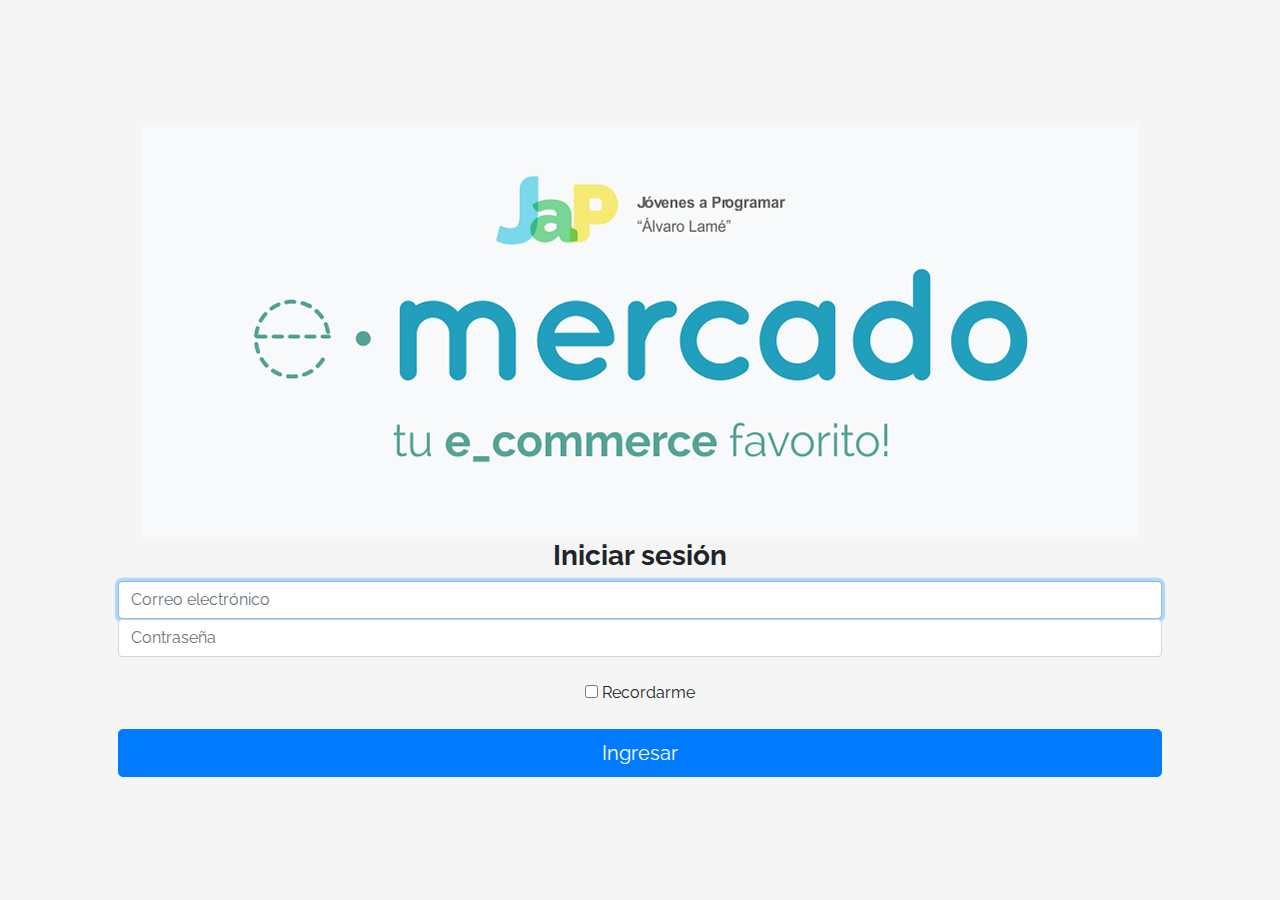
==== index.html @ ef5554bc "Update index.html" ====
<!DOCTYPE html>
<!-- saved from url=(0049)https://getbootstrap.com/docs/4.3/examples/album/ -->
<html lang="en">

<head>
  <meta http-equiv="Content-Type" content="text/html; charset=UTF-8">
  <meta name="viewport" content="width=device-width, initial-scale=1, shrink-to-fit=no">
  <meta name="description" content="">
  <title>eMercado - Todo lo que busques está aquí</title>

  <link rel="canonical" href="https://getbootstrap.com/docs/4.3/examples/album/">
  <link href="https://fonts.googleapis.com/css?family=Raleway:300,300i,400,400i,700,700i,900,900i" rel="stylesheet">
  <!-- Bootstrap core CSS -->
  <link href="css/bootstrap.min.css" rel="stylesheet">
  <link href="css/styles.css" rel="stylesheet">
  <style>
    html, body{
      height: 100%;
    }

    body {
      display: -ms-flexbox;
      display: flex;
      -ms-flex-align: center;
      align-items: center;
      padding-top: 40px;
      padding-bottom: 40px;
      background-color: #f5f5f5;
    }

    .signin {
      width: 100%;
      max-width: 330px;
      padding: 15px;
      margin: auto;
    }
  </style>
</head>

<body class="text-center">


  
    <div class="container p-5 text-center" > 
      <form method="POST" id="signin" class="form-signin">
        <img class= "img-fluid" src="img/login.png" alt=""   >

        <h3><b>Iniciar sesión</b></h3>
        <input type="email" id="userEmail" class="form-control" placeholder="Correo electrónico" required autofocus="">
        <input type="password" id="inputPassword" class="form-control" placeholder="Contraseña" required>
        <div class="checkbox mb-3">
          <br>
          <label>
            <input type="checkbox" value="remember-me"> Recordarme
          </label>
        </div>
      
        <button class="btn btn-lg btn-primary btn-block" type="submit" href="category-info.html">Ingresar</button>
     
      
       
      </form>
    </div>




  <script src="js/init.js"></script>
  <script src="js/login.js"></script>
</body>
</html>
---- css/styles.css ----
.jumbotron, .card-body, .container, .site-header{
    font-family: 'Raleway', serif !important;
}

.jumbotron .display-4{
    font-weight: bold;
}

.jumbotron {
  height: 50vh;
  padding: 5em inherit;
  margin-bottom: 0;
  background-color: #53C0FB;
  background: url('../img/cover_back.png');
  background-size: cover;
  background-position: center;
  background-repeat: no-repeat;
  color: black;
  font-weight: bold;
}

@media (min-width: 768px) {
  .jumbotron {
    padding-top: 6rem;
    padding-bottom: 6rem;
  }
}

.jumbotron p:last-child {
  margin-bottom: 0;
}

.jumbotron-heading {
  font-weight: 300;
}

.jumbotron .container {
  max-width: 40rem;
  background-color: rgba(255, 255, 255, 0.5);
  border-radius: 10px;
  text-shadow: 1px 1px 2px grey;
}

.jumbotron .lead{
  font-size: 38px;
}

footer {
  padding-top: 3rem;
  padding-bottom: 3rem;
}

footer p {
  margin-bottom: .25rem;
}

.site-header a {
  color: white;
  transition: ease-in-out color .15s;
}

.light-text {
  color: white;
}

.site-header .dropdown-menu a {
  color: black;
}

.dropzone{
  border: 2px dashed #0087F7;
  border-radius: 5px;
  background: white;
}

.alert{
  position: fixed;
  top:80px;
  width: 50%;
  left: 50%;
  transform: translate(-50%, 0);
}

.lds-ring {
  display: inline-block;
  position: relative;
  width: 64px;
  height: 64px;
  top:50%;
  left: 50%;
}
.lds-ring div {
  box-sizing: border-box;
  display: block;
  position: absolute;
  width: 51px;
  height: 51px;
  margin: 6px;
  border: 6px solid #fff;
  border-radius: 50%;
  animation: lds-ring 1.2s cubic-bezier(0.5, 0, 0.5, 1) infinite;
  border-color: #fff transparent transparent transparent;
}
.lds-ring div:nth-child(1) {
  animation-delay: -0.45s;
}
.lds-ring div:nth-child(2) {
  animation-delay: -0.3s;
}
.lds-ring div:nth-child(3) {
  animation-delay: -0.15s;
}
@keyframes lds-ring {
  0% {
    transform: rotate(0deg);
  }
  100% {
    transform: rotate(360deg);
  }
}

#spinner-wrapper{
  position: fixed;
  background-color: rgba(0,0,0,0.5);
  width:100%;
  height: 100%;
  top:0;
  left:0;
  z-index: 1021;
  display: none;
}

a.custom-card,
a.custom-card:hover {
  color: inherit;
  text-decoration: inherit;
}

.checked {
  color: orange;
}
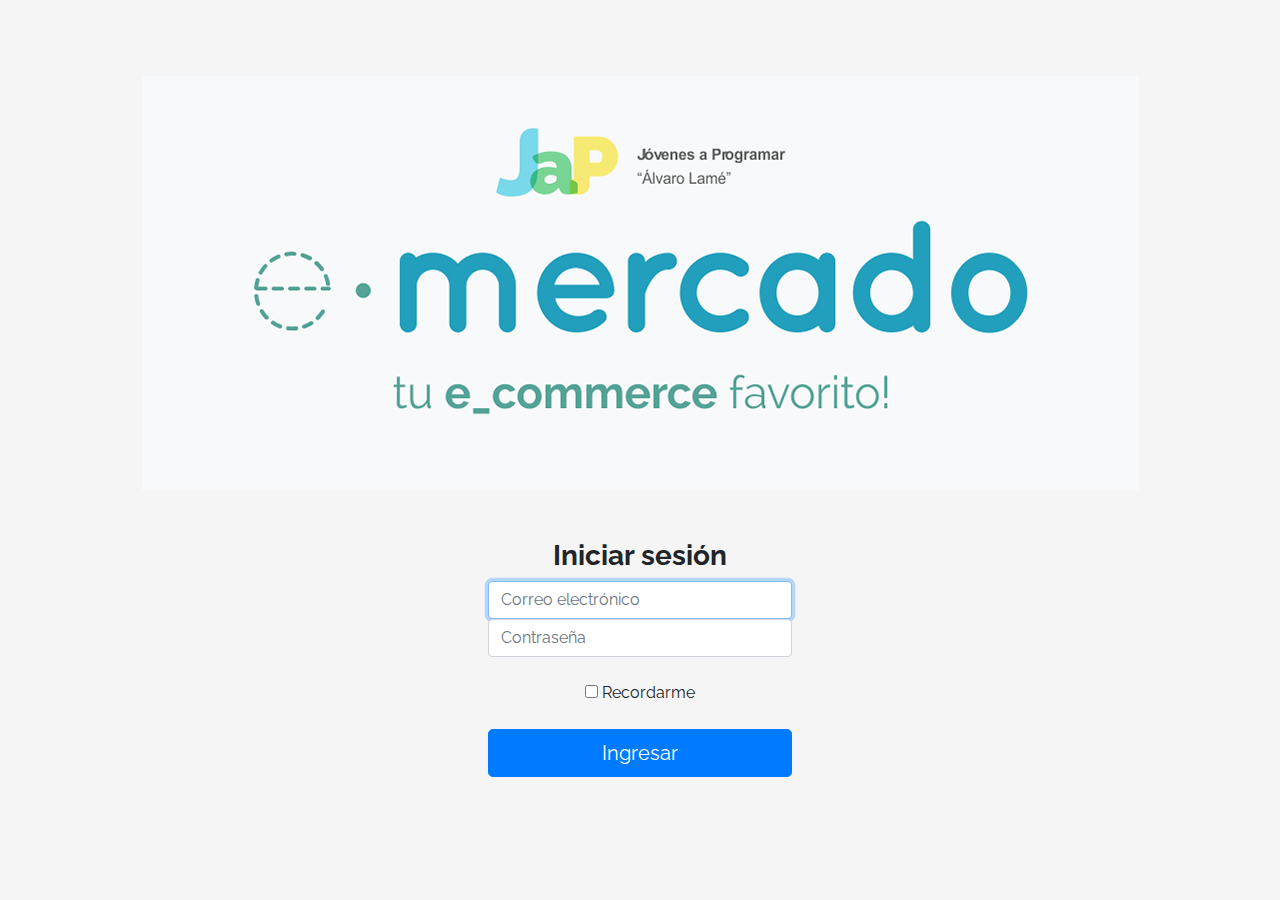
==== commit c637ac73: "Update index.html" ====
--- a/index.html
+++ b/index.html
@@ -7,6 +7,7 @@
   <meta name="viewport" content="width=device-width, initial-scale=1, shrink-to-fit=no">
   <meta name="description" content="">
   <title>eMercado - Todo lo que busques está aquí</title>
+  <link rel="icon" href="img/icon.png">
 
   <link rel="canonical" href="https://getbootstrap.com/docs/4.3/examples/album/">
   <link href="https://fonts.googleapis.com/css?family=Raleway:300,300i,400,400i,700,700i,900,900i" rel="stylesheet">
@@ -43,19 +44,28 @@
   
     <div class="container p-5 text-center" > 
       <form method="POST" id="signin" class="form-signin">
-        <img class= "img-fluid" src="img/login.png" alt=""   >
+        <img class= "img-fluid" src="img/login.png" alt="" >
 
-        <h3><b>Iniciar sesión</b></h3>
-        <input type="email" id="userEmail" class="form-control" placeholder="Correo electrónico" required autofocus="">
-        <input type="password" id="inputPassword" class="form-control" placeholder="Contraseña" required>
-        <div class="checkbox mb-3">
-          <br>
+        <div style="text-align: center; width: 400px;" class="container p-5">
+
+          <h3><b>Iniciar sesión</b></h3>
+          <input type="email" id="userEmail" class="form-control" placeholder="Correo electrónico" required autofocus="">
+          <input type="password" id="inputPassword" class="form-control" placeholder="Contraseña" required>
+          <div class="checkbox mb-3">
+
+            <br>
           <label>
             <input type="checkbox" value="remember-me"> Recordarme
           </label>
         </div>
       
         <button class="btn btn-lg btn-primary btn-block" type="submit" href="category-info.html">Ingresar</button>
+
+
+        </div>
+
+       
+          
      
       
        
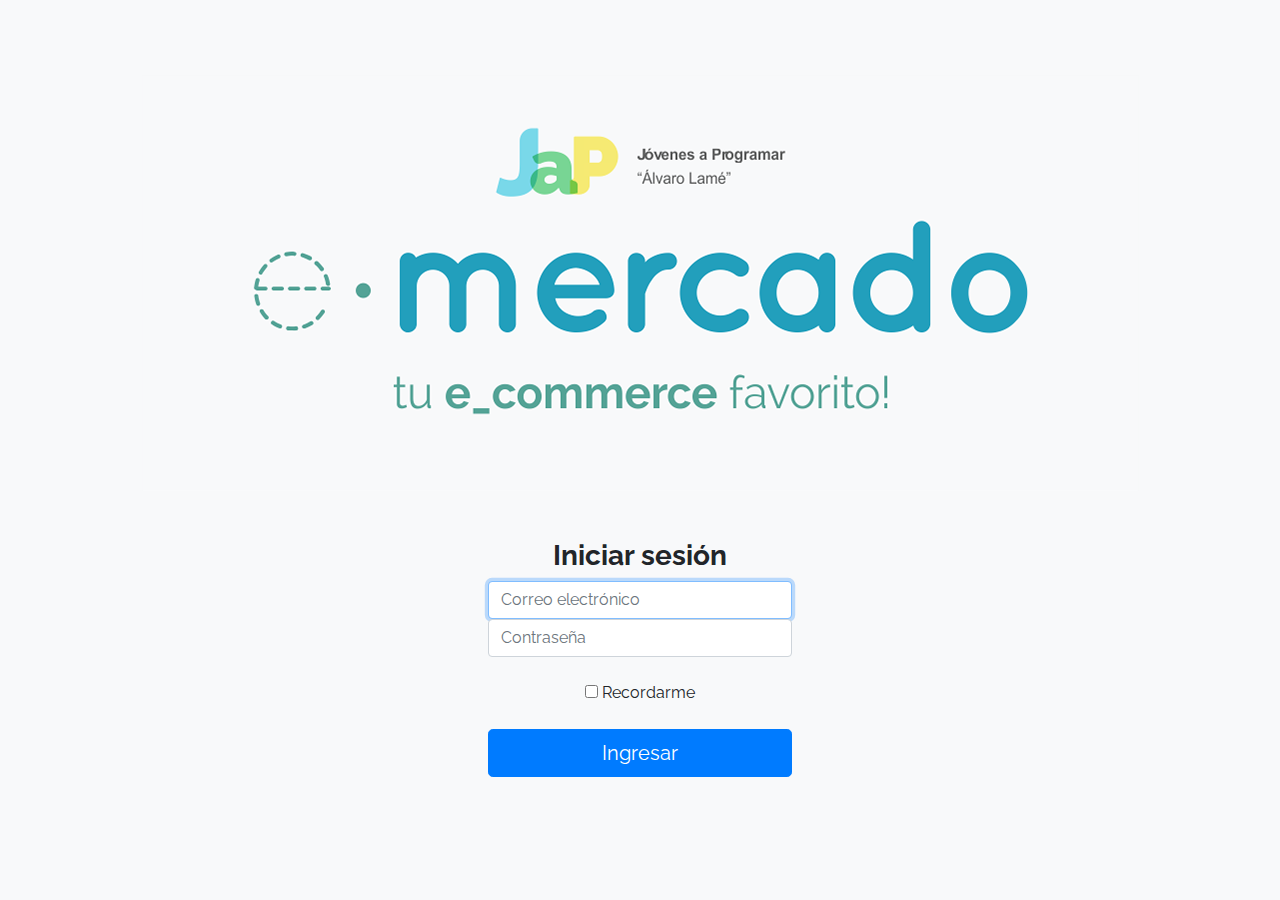
==== commit 34b861e1: "Update index.html" ====
--- a/index.html
+++ b/index.html
@@ -26,7 +26,8 @@
       align-items: center;
       padding-top: 40px;
       padding-bottom: 40px;
-      background-color: #f5f5f5;
+      background-color: #f8f9fa
+;
     }
 
     .signin {
